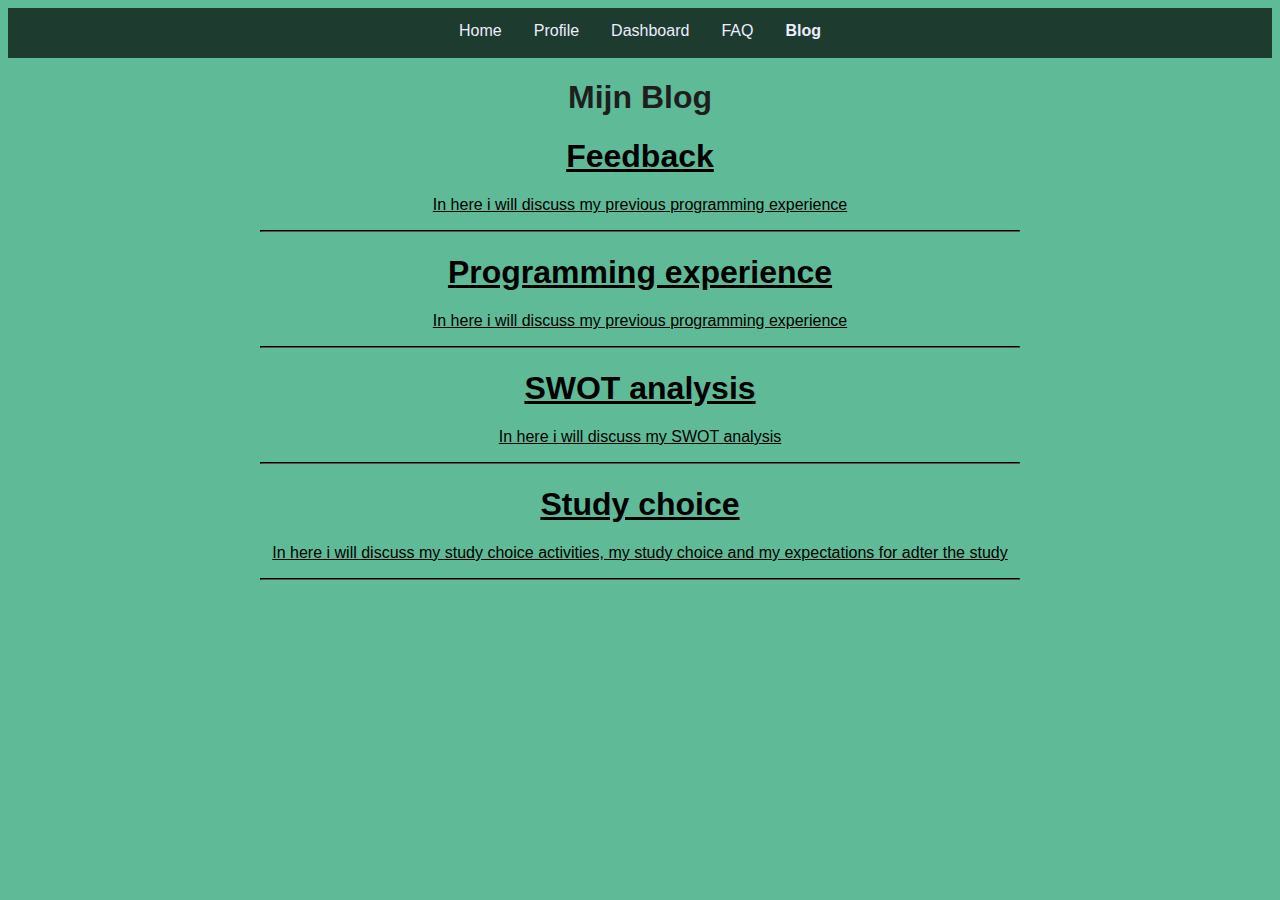
==== blog.html @ 9d6572f4 "Update" ====
<!DOCTYPE html>
<html lang="en">

<head>
    <meta charset="UTF-8">
    <meta name="viewport" content="width=device-width, initial-scale=1.0">
    <meta http-equiv="X-UA-Compatible" content="ie=edge">
    <title>Mijn Blog</title>
    <link rel="stylesheet" href="style.css">
    <link rel="icon" type="image/x-icon" href="fotos/favicon.ico">
</head>

<nav>
    <ul class="nav">
        <li class="nav">
            <a href="/index.html">Home</a>
        </li>
        <li class="nav">
            <a href="/profile.html">Profile</a>
        </li>
        <li class="nav">
            <a href="/dashboard.html">Dashboard</a>
        </li>
        <li class="nav">
            <a href="/faq.html">FAQ</a>
        </li>
        <li class="nav">
            <a class="actief" href="/blog.html">Blog</a>
        </li>
    </ul>
</nav>

<body>
    <h1 class="blog-heading">Mijn Blog</h1>
    <section class="blog-container">

        <a href="posts/feedback.html" class="linkje">
            <div class="blogpost">

                <!-- blog title -->
                <h1 class="blog-title">Feedback</h1>

                <!-- blog description -->
                <p>In here i will discuss my previous programming experience</p>
            </div>
        </a>
        <hr class="hr-line">

        <a href="posts/programming_experience.html" class="linkje">
            <div class="blogpost">

                <!-- blog title -->
                <h1 class="blog-title">Programming experience</h1>

                <!-- blog description -->
                <div class="blog-description">
                    <p>In here i will discuss my previous programming experience</p>
                </div>
            </div>
        </a>
        <hr class="hr-line">

        <a href="posts/swot.html" class="linkje">
            <div class="blogpost">

                <!-- blog title -->
                <h1 class="blog-title">SWOT analysis</h1>

                <!-- blog description -->
                <div class="blog-description">
                    <p>In here i will discuss my SWOT analysis</p>
                </div>
            </div>
        </a>
        <hr class="hr-line">

        <a href="posts/study_choice.html" class="linkje">
            <div class="blogpost">

                <!-- blog title -->
                <h1 class="blog-title">Study choice</h1>

                <!-- blog description -->
                <div class="blog-description">
                    <p>In here i will discuss my study choice activities, my study choice and my expectations for adter
                        the study</p>
                </div>
            </div>
        </a>
        <hr class="hr-line">

</body>

</html>
---- style.css ----
html,
body {
  color: #1e1e1e;
}

body {
  font-family: Arial, Helvetica, sans-serif;
  text-align: center;
  background-color: #5FBB97;
}

nav {
  list-style-type: none;
  margin: 0;
  padding: 0;
  overflow: hidden;
  background-color: #1E3B30;
  color: white;
  outline: none;
}

ul {
  list-style-type: square;
  display: inline-block;
  text-align: left;
}

ol {
  display: inline-block;
  text-align: center;
}

.actief {
  font-weight: bold;
}

li:last-child.nav {
  border-right: none;
}

ul.nav {
  list-style-type: none;
  margin: 0;
  padding: 0;
  overflow: hidden;
  background-color: #1E3B30;
  color: white;
}

li.nav {
  float: left;
}

li.nav a {
  display: block;
  text-align: center;
  padding: 14px 16px;
  text-decoration: none;
}

li.nav a:hover {
  background-color: rgba(17, 17, 17, 0.177);
}

.wrapper .sidebar {
  background-color: #3E7A63;
  position: fixed;
  top: 0;
  left: 0;
  width: 225px;
  height: 100%;
  padding: 20px 10px;
  font-size: 20px;
  display: block;
}

.sidebar a {
  padding: 6px 8px 6px 16px;
  text-decoration: none;
  font-size: 25px;
  color: white;
  display: block;
}

.sidebar a:hover {
  color: #aaaaaa;
}

.faq-heading {
  border-bottom: #777;
  padding: 20px 60px;
}

.faq-container {
  display: flex;
  justify-content: center;
  flex-direction: column;
}

.hr-line {
  width: 60%;
  margin: auto;
  border-color: black;

}

/* Style the buttons that are used to open and close the faq-page body */
.faq-page {
  color: #444;
  cursor: pointer;
  padding: 30px 20px;
  width: 60%;
  border: none;
  outline: none;
  transition: 0.4s;
  margin: auto;
}

.faq-body {
  margin: auto;
  /* text-align: center; */
  width: 50%;
  padding: auto;

}

/* Add a background color to the button if it is clicked on (add the .active class with JS), and when you move the mouse over it (hover) */
.active,
.faq-page:hover {
  background-color: #65C7A2;
}

/* Style the faq-page panel. Note: hidden by default */
.faq-body {
  padding: 0 18px;
  background-color: #5FBB97;
  display: none;
  overflow: hidden;
}

.faq-page:after {
  content: '\02795';
  /* Unicode character for "plus" sign (+) */
  font-size: 13px;
  color: #777;
  float: right;
  margin-left: 5px;
}

.active:after {
  content: "\2796";
  /* Unicode character for "minus" sign (-) */
}

.blog-page:hover {
  background-color: #F9F9F9;
}

div.blogpost {
  width: 100%;
  margin: auto;
}

.blog-page {
  /* background-color: #eee; */
  color: #444;
  cursor: pointer;
  padding: 30px 20px;
  width: 60%;
  border: none;
  outline: none;
  transition: 0.4s;
  margin: auto;
}

a.linkje {
  display: block;
  margin: auto;
  width: 60%;
}

table,
th,
td {
  border: 1px solid;
  border-collapse: collapse;
}

table {
  width: 60%;
  margin: auto;
}

.progress {
  background: rgba(255, 255, 255, 0.1);
  justify-content: flex-start;
  border-radius: 100px;
  align-items: center;
  position: relative;
  padding: 0 5px;
  display: flex;
  height: 40px;
  width: 500px;
  margin: auto;
  text-align: center;
}

.progress-value {
  animation: load 3s normal forwards;
  box-shadow: 0 10px 40px -10px #fff;
  border-radius: 100px;
  background: #fff;
  height: 30px;
  width: 0;
}

@keyframes load {
  0% {
    width: 0;
  }

  100% {
    width: calc(30/60*100%);
  }
}

a:link,
a:visited {
  color: #EEEEFF;
}

.blog-container a {
  color: black;
}

.progressionvalue {
  display: block;
  position: absolute;
  left: 47%;
}
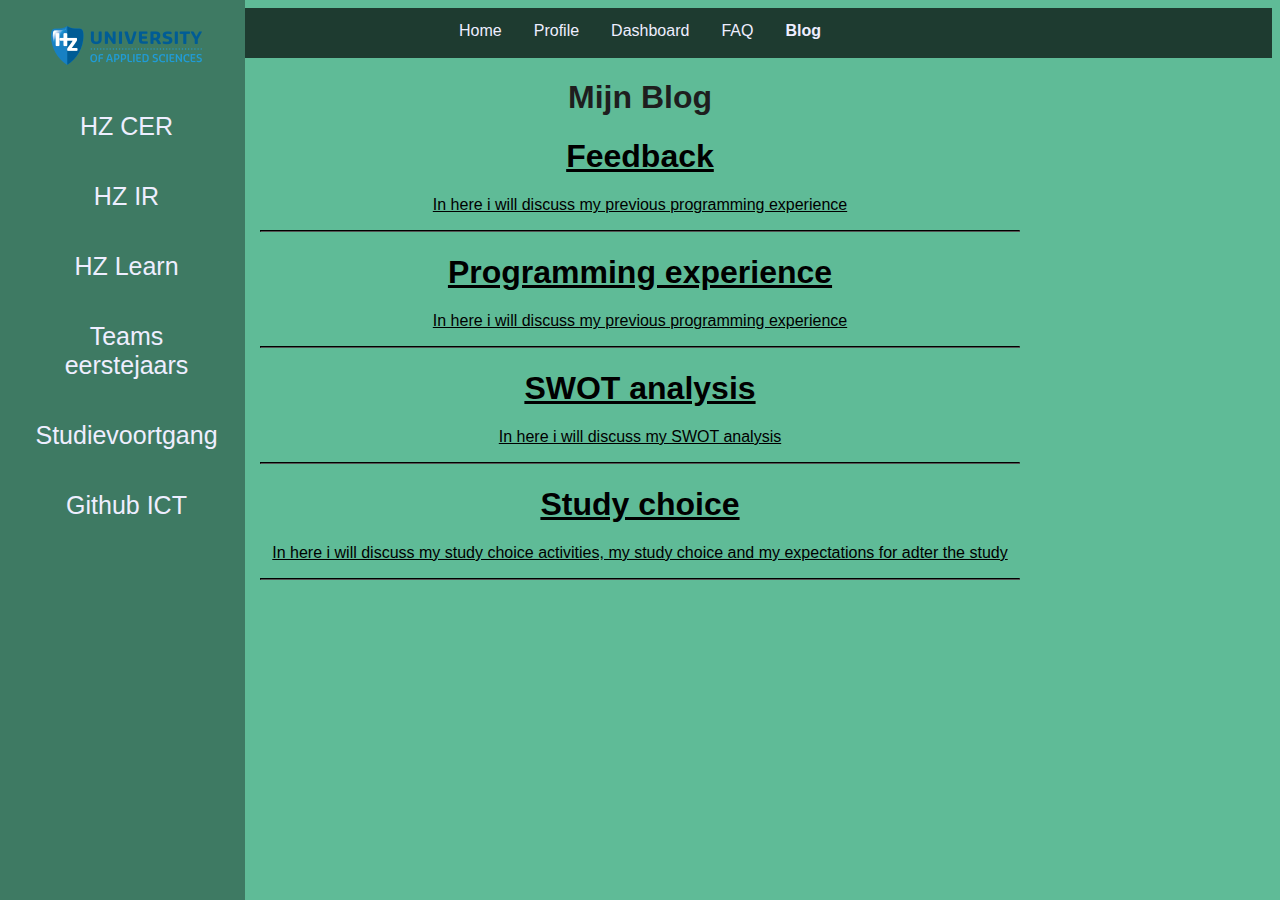
==== commit 5c871328: "Update" ====
--- a/blog.html
+++ b/blog.html
@@ -29,6 +29,30 @@
         </li>
     </ul>
 </nav>
+
+<div class="wrapper">
+    <!--Top menu -->
+    <div class="sidebar">
+        <a href="https://hz.nl/" target="_blank">
+            <img src="fotos/hz-logo.png" alt="HZ logo"> <br><br>
+        </a>
+        <a href="https://hz.nl/uploads/documents/1.4-Over-de-HZ/1.4.3.-Regelingen-en-documenten/EN/6.-Regulations-Study-Programmes/CER-HZ-Bachelor-full-time-2022-2023-DEF-June-13.pdf"
+            target="_blank">HZ CER <br><br>
+        </a>
+        <a href="https://hz.nl/uploads/documents/1.4-Over-de-HZ/1.4.3.-Regelingen-en-documenten/OERS/2022-2023/IR-CER-HZ-B-HBO-ICT-full-time-2022-2023-DEF.pdf"
+            target="_blank">HZ IR <br><br>
+        </a>
+        <a href="https://learn.hz.nl/course/view.php?id=23602#section-0" target="_blank">HZ Learn<br><br>
+        </a>
+        <a href="https://teams.microsoft.com/l/team/19%3a2e2afa0286b04932be16cb8ad2d9d2c0%40thread.skype/conversations?groupId=95bddebc-a340-4d88-81fc-b80e0bfc70c3&tenantId=4c16deb3-342d-4fca-bcd5-b1429308034c"
+            target="_blank">Teams eerstejaars<br><br>
+        </a>
+        <a href="https://hz.osiris-student.nl/#/voortgang/" target="_blank">Studievoortgang<br><br>
+        </a>
+        <a href="https://github.com/HZ-HBO-ICT" target="_blank">Github ICT<br><br>
+        </a>
+    </div>
+</div>
 
 <body>
     <h1 class="blog-heading">Mijn Blog</h1>
@@ -88,7 +112,7 @@
             </div>
         </a>
         <hr class="hr-line">
-
+    </section>
 </body>
 
 </html>--- a/style.css
+++ b/style.css
@@ -220,7 +220,7 @@
   }
 
   100% {
-    width: calc(30/60*100%);
+    width: calc(0/60*100%);
   }
 }
 
@@ -237,4 +237,17 @@
   display: block;
   position: absolute;
   left: 47%;
+}
+
+#dvd {
+  position: absolute;
+  width: 0;
+  height: 0;
+  top: 0;
+  left: 0;
+}
+
+#dvd img {
+  width: 100%;
+  height: 100%;
 }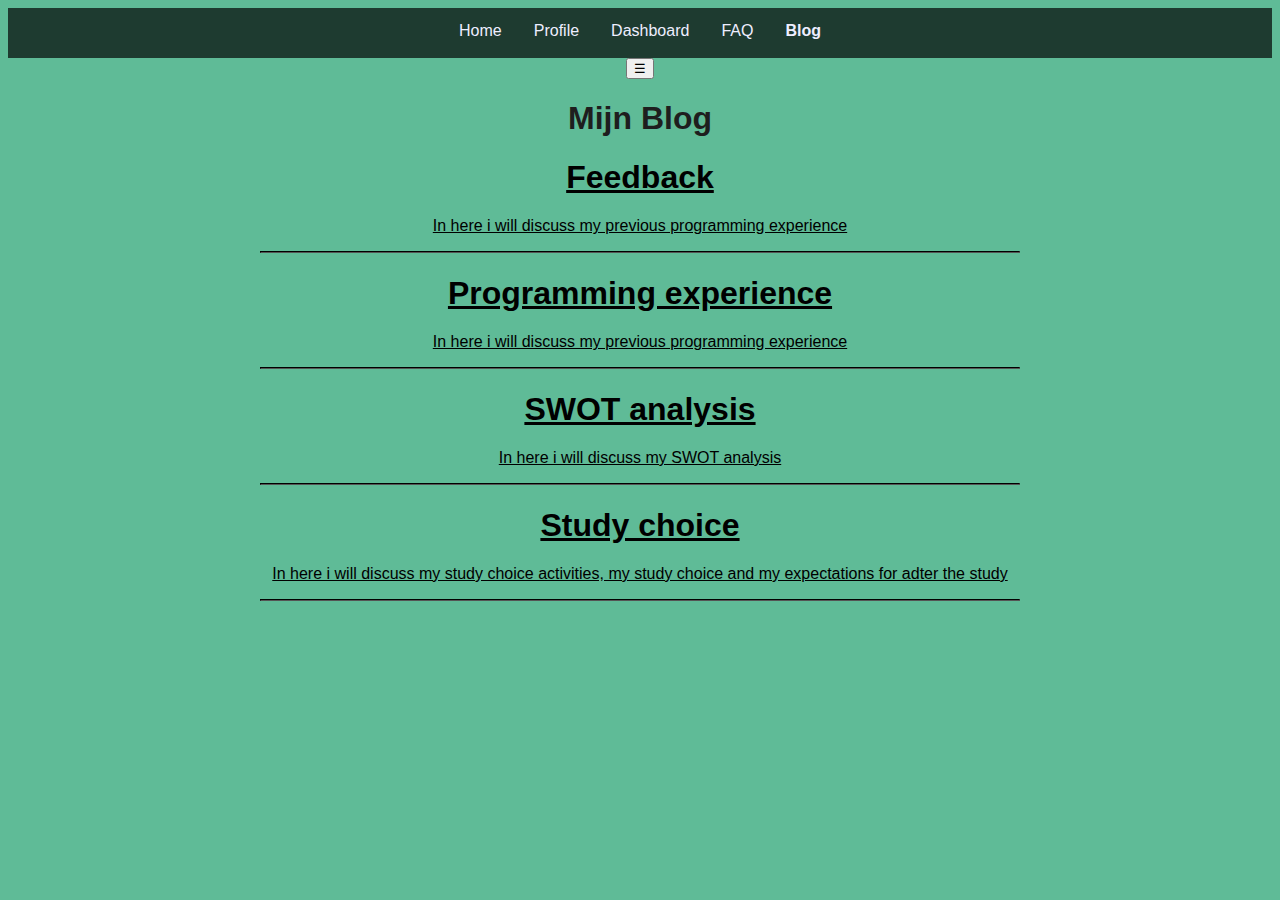
==== commit 1a9897a3: "Update" ====
--- a/blog.html
+++ b/blog.html
@@ -8,6 +8,7 @@
     <title>Mijn Blog</title>
     <link rel="stylesheet" href="style.css">
     <link rel="icon" type="image/x-icon" href="fotos/favicon.ico">
+    <script type="text/javascript" src="sidebar.js"></script>
 </head>
 
 <nav>
@@ -32,7 +33,8 @@
 
 <div class="wrapper">
     <!--Top menu -->
-    <div class="sidebar">
+    <div class="sidebar" id="mySidebar">
+        <button onclick="w3_close()">Close &times;</button>
         <a href="https://hz.nl/" target="_blank">
             <img src="fotos/hz-logo.png" alt="HZ logo"> <br><br>
         </a>
@@ -55,6 +57,7 @@
 </div>
 
 <body>
+    <button class="w3-button w3-teal w3-xlarge" onclick="w3_open()">☰</button>
     <h1 class="blog-heading">Mijn Blog</h1>
     <section class="blog-container">
 
--- a/style.css
+++ b/style.css
@@ -67,17 +67,17 @@
   position: fixed;
   top: 0;
   left: 0;
-  width: 225px;
+  width: 200px;
   height: 100%;
   padding: 20px 10px;
-  font-size: 20px;
-  display: block;
+  font-size: 18px;
+  display: none;
 }
 
 .sidebar a {
   padding: 6px 8px 6px 16px;
   text-decoration: none;
-  font-size: 25px;
+  font-size: 18px;
   color: white;
   display: block;
 }
@@ -237,17 +237,4 @@
   display: block;
   position: absolute;
   left: 47%;
-}
-
-#dvd {
-  position: absolute;
-  width: 0;
-  height: 0;
-  top: 0;
-  left: 0;
-}
-
-#dvd img {
-  width: 100%;
-  height: 100%;
 }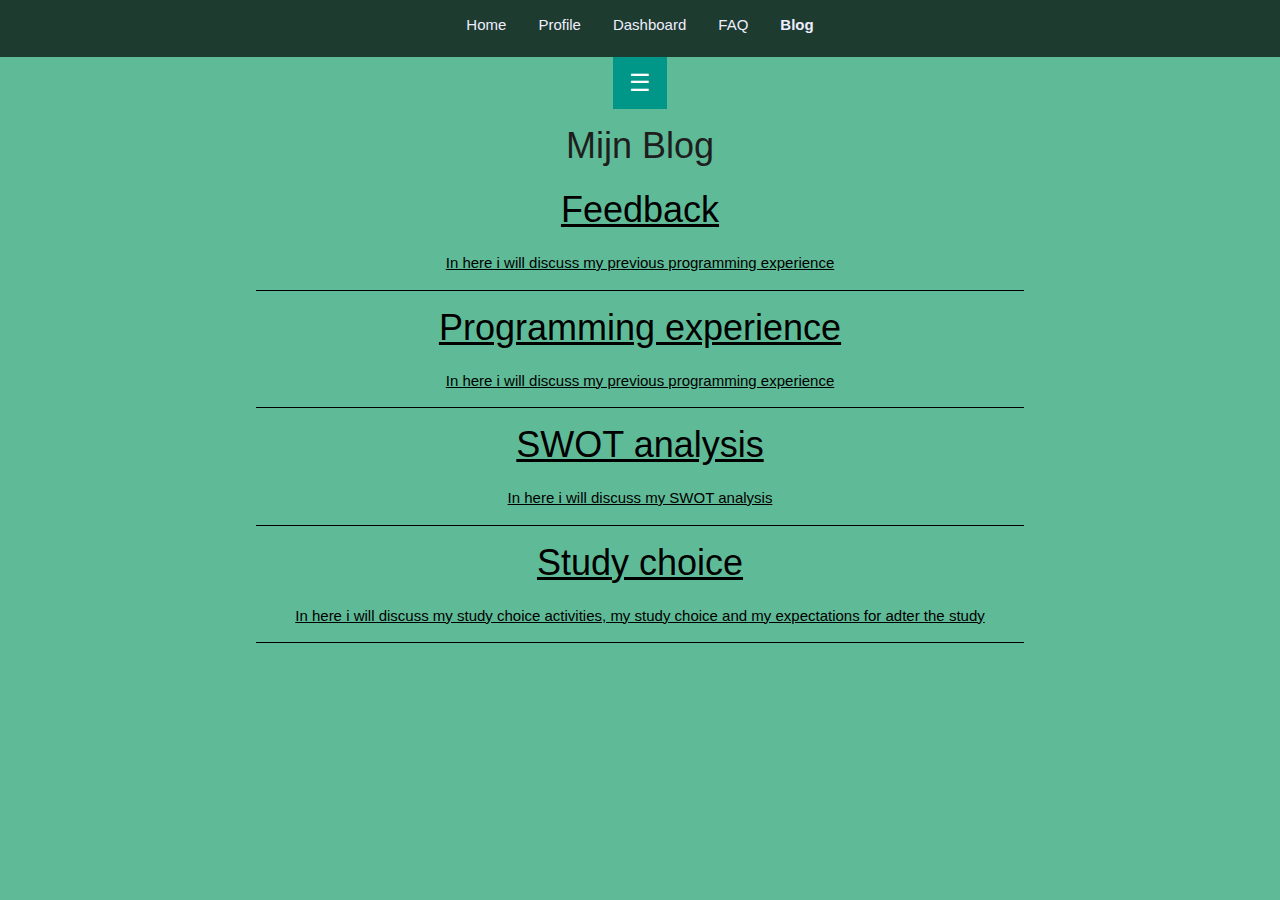
==== commit 7a67a537: "Update" ====
--- a/blog.html
+++ b/blog.html
@@ -7,6 +7,7 @@
     <meta http-equiv="X-UA-Compatible" content="ie=edge">
     <title>Mijn Blog</title>
     <link rel="stylesheet" href="style.css">
+    <link rel="stylesheet" href="https://www.w3schools.com/w3css/4/w3.css">
     <link rel="icon" type="image/x-icon" href="fotos/favicon.ico">
     <script type="text/javascript" src="sidebar.js"></script>
 </head>
@@ -57,7 +58,7 @@
 </div>
 
 <body>
-    <button class="w3-button w3-teal w3-xlarge" onclick="w3_open()">☰</button>
+    <button class="w3-button w3-teal w3-xlarge" onclick="w3_open()" id="knopje">☰</button>
     <h1 class="blog-heading">Mijn Blog</h1>
     <section class="blog-container">
 
--- a/style.css
+++ b/style.css
@@ -237,4 +237,30 @@
   display: block;
   position: absolute;
   left: 47%;
-}+}
+
+.knopje {
+  text-align: left;
+}
+
+.w3-bar .w3-bar-item{padding:8px 16px;float:left;width:auto;border:none;display:block;outline:0}
+.w3-bar-block .w3-bar-item{width:100%;display:block;padding:8px 16px;text-align:left;border:none;white-space:normal;float:none;outline:0}
+.w3-bar-block.w3-center .w3-bar-item{text-align:center}.w3-block{display:block;width:100%}
+
+
+
+.w3-teal,.w3-hover-teal:hover{color:#fff!important;background-color:#009688!important}
+
+.w3-xlarge{font-size:24px!important}.w3-xxlarge{font-size:36px!important}.w3-xxxlarge{font-size:48px!important}.w3-jumbo{font-size:64px!important}
+
+.w3-btn,.w3-button{border:none;display:inline-block;padding:8px 16px;vertical-align:middle;overflow:hidden;text-decoration:none;color:inherit;background-color:inherit;text-align:center;cursor:pointer;white-space:nowrap}
+.w3-btn,.w3-button{-webkit-touch-callout:none;-webkit-user-select:none;-khtml-user-select:none;-moz-user-select:none;-ms-user-select:none;user-select:none}   
+.w3-disabled,.w3-btn:disabled,.w3-button:disabled{cursor:not-allowed;opacity:0.3}.w3-disabled *,:disabled *{pointer-events:none}
+.w3-dropdown-hover:hover > .w3-button:first-child,.w3-dropdown-click:hover > .w3-button:first-child{background-color:#ccc;color:#000}
+.w3-bar-block .w3-dropdown-hover .w3-button,.w3-bar-block .w3-dropdown-click .w3-button{width:100%;text-align:left;padding:8px 16px}
+.w3-bar .w3-button{white-space:normal}
+.w3-dropdown-hover.w3-mobile,.w3-dropdown-hover.w3-mobile .w3-btn,.w3-dropdown-hover.w3-mobile .w3-button,.w3-dropdown-click.w3-mobile,.w3-dropdown-click.w3-mobile .w3-btn,.w3-dropdown-click.w3-mobile .w3-button{width:100%}
+.w3-button:hover{color:#000!important;background-color:#ccc!important}
+.w3-button{
+  text-align: left;
+}
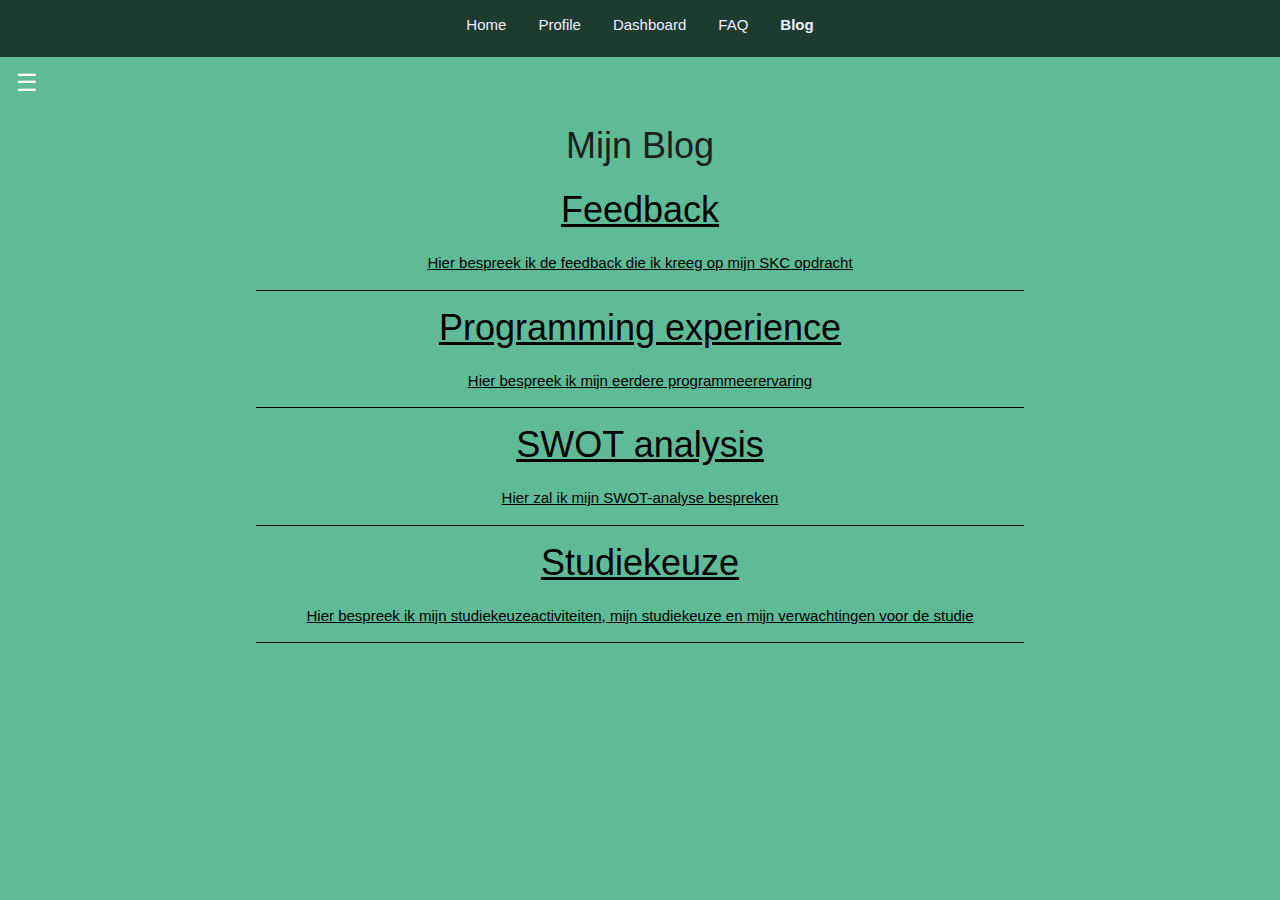
==== commit ff146e68: "Update" ====
--- a/blog.html
+++ b/blog.html
@@ -35,7 +35,7 @@
 <div class="wrapper">
     <!--Top menu -->
     <div class="sidebar" id="mySidebar">
-        <button onclick="w3_close()">Close &times;</button>
+        <button class="w3-knop w4-kleur w3-xgroot" onclick="w3_close()">Close &times;</button>
         <a href="https://hz.nl/" target="_blank">
             <img src="fotos/hz-logo.png" alt="HZ logo"> <br><br>
         </a>
@@ -58,7 +58,7 @@
 </div>
 
 <body>
-    <button class="w3-button w3-teal w3-xlarge" onclick="w3_open()" id="knopje">☰</button>
+    <div class="knop"><button class="knopje w3-knop w3-kleur w3-xgroot" onclick="w3_open()">☰</button></div>
     <h1 class="blog-heading">Mijn Blog</h1>
     <section class="blog-container">
 
@@ -69,7 +69,7 @@
                 <h1 class="blog-title">Feedback</h1>
 
                 <!-- blog description -->
-                <p>In here i will discuss my previous programming experience</p>
+                <p>Hier bespreek ik de feedback die ik kreeg op mijn SKC opdracht</p>
             </div>
         </a>
         <hr class="hr-line">
@@ -82,7 +82,7 @@
 
                 <!-- blog description -->
                 <div class="blog-description">
-                    <p>In here i will discuss my previous programming experience</p>
+                    <p>Hier bespreek ik mijn eerdere programmeerervaring</p>
                 </div>
             </div>
         </a>
@@ -96,7 +96,7 @@
 
                 <!-- blog description -->
                 <div class="blog-description">
-                    <p>In here i will discuss my SWOT analysis</p>
+                    <p>Hier zal ik mijn SWOT-analyse bespreken</p>
                 </div>
             </div>
         </a>
@@ -106,12 +106,11 @@
             <div class="blogpost">
 
                 <!-- blog title -->
-                <h1 class="blog-title">Study choice</h1>
+                <h1 class="blog-title">Studiekeuze</h1>
 
                 <!-- blog description -->
                 <div class="blog-description">
-                    <p>In here i will discuss my study choice activities, my study choice and my expectations for adter
-                        the study</p>
+                    <p>Hier bespreek ik mijn studiekeuzeactiviteiten, mijn studiekeuze en mijn verwachtingen voor de studie</p>
                 </div>
             </div>
         </a>
--- a/style.css
+++ b/style.css
@@ -239,28 +239,20 @@
   left: 47%;
 }
 
-.knopje {
-  text-align: left;
-}
-
-.w3-bar .w3-bar-item{padding:8px 16px;float:left;width:auto;border:none;display:block;outline:0}
-.w3-bar-block .w3-bar-item{width:100%;display:block;padding:8px 16px;text-align:left;border:none;white-space:normal;float:none;outline:0}
-.w3-bar-block.w3-center .w3-bar-item{text-align:center}.w3-block{display:block;width:100%}
-
-
-
-.w3-teal,.w3-hover-teal:hover{color:#fff!important;background-color:#009688!important}
-
-.w3-xlarge{font-size:24px!important}.w3-xxlarge{font-size:36px!important}.w3-xxxlarge{font-size:48px!important}.w3-jumbo{font-size:64px!important}
-
-.w3-btn,.w3-button{border:none;display:inline-block;padding:8px 16px;vertical-align:middle;overflow:hidden;text-decoration:none;color:inherit;background-color:inherit;text-align:center;cursor:pointer;white-space:nowrap}
-.w3-btn,.w3-button{-webkit-touch-callout:none;-webkit-user-select:none;-khtml-user-select:none;-moz-user-select:none;-ms-user-select:none;user-select:none}   
-.w3-disabled,.w3-btn:disabled,.w3-button:disabled{cursor:not-allowed;opacity:0.3}.w3-disabled *,:disabled *{pointer-events:none}
-.w3-dropdown-hover:hover > .w3-button:first-child,.w3-dropdown-click:hover > .w3-button:first-child{background-color:#ccc;color:#000}
-.w3-bar-block .w3-dropdown-hover .w3-button,.w3-bar-block .w3-dropdown-click .w3-button{width:100%;text-align:left;padding:8px 16px}
-.w3-bar .w3-button{white-space:normal}
-.w3-dropdown-hover.w3-mobile,.w3-dropdown-hover.w3-mobile .w3-btn,.w3-dropdown-hover.w3-mobile .w3-button,.w3-dropdown-click.w3-mobile,.w3-dropdown-click.w3-mobile .w3-btn,.w3-dropdown-click.w3-mobile .w3-button{width:100%}
-.w3-button:hover{color:#000!important;background-color:#ccc!important}
-.w3-button{
-  text-align: left;
-}
+.w3-kleur,.w3-hover-kleur:hover{color:#fff!important;background-color:#5FBB97!important}
+.w4-kleur,.w4-hover-kleur:hover{color:#fff!important;background-color:3E7A63!important}
+
+.w3-xgroot{font-size:24px!important}.w3-xxlarge{font-size:36px!important}.w3-xxxlarge{font-size:48px!important}.w3-jumbo{font-size:64px!important}
+
+.w3-btn,.w3-knop{border:none;display:inline-block;padding:8px 16px;vertical-align:middle;overflow:hidden;text-decoration:none;color:inherit;background-color:inherit;text-align:center;cursor:pointer;white-space:nowrap}
+.w3-btn,.w3-knop{-webkit-touch-callout:none;-webkit-user-select:none;-khtml-user-select:none;-moz-user-select:none;-ms-user-select:none;user-select:none}   
+.w3-disabled,.w3-btn:disabled,.w3-knop:disabled{cursor:not-allowed;opacity:0.3}.w3-disabled *,:disabled *{pointer-events:none}
+.w3-dropdown-hover:hover > .w3-knop:first-child,.w3-dropdown-click:hover > .w3-knop:first-child{background-color:#ccc;color:#000}
+.w3-bar-block .w3-dropdown-hover .w3-knop,.w3-bar-block .w3-dropdown-click .w3-knop{width:100%;text-align:left;padding:8px 16px}
+.w3-bar .w3-knop{white-space:normal}
+.w3-dropdown-hover.w3-mobile,.w3-dropdown-hover.w3-mobile .w3-btn,.w3-dropdown-hover.w3-mobile .w3-knop,.w3-dropdown-click.w3-mobile,.w3-dropdown-click.w3-mobile .w3-btn,.w3-dropdown-click.w3-mobile .w3-knop{width:100%}
+.w3-knop:hover{color:#000!important;background-color:#ccc!important}
+
+.knop{
+  text-align:left;
+}
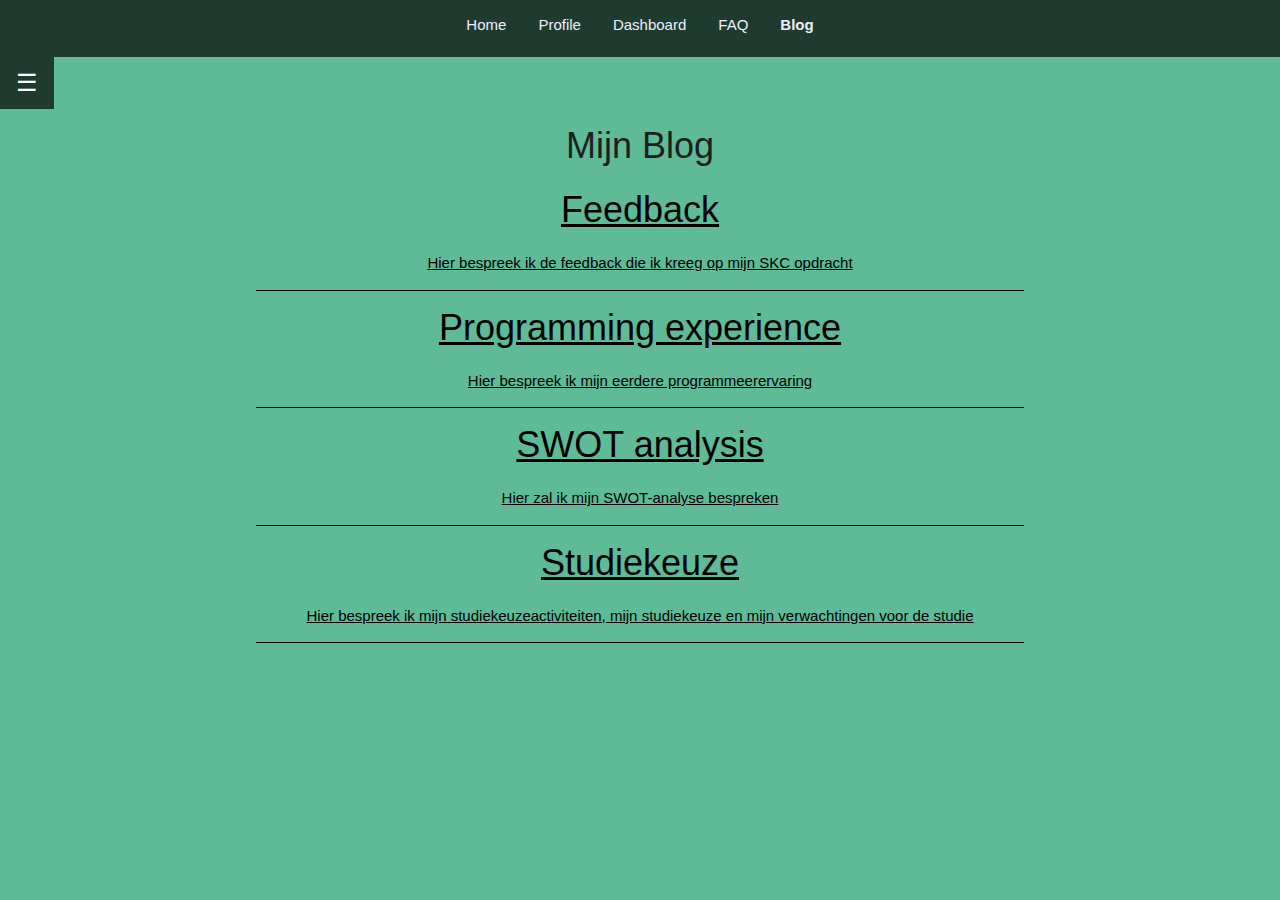
==== commit dcc72202: "Update" ====
--- a/blog.html
+++ b/blog.html
@@ -3,6 +3,9 @@
 
 <head>
     <meta charset="UTF-8">
+    <meta name="description" content="Blogpagina met links naar losse blogs">
+    <meta name="keywords" content="HTML, CSS, JavaScript, Website, PCO">
+    <meta name="author" content="Hugo van de Velde">
     <meta name="viewport" content="width=device-width, initial-scale=1.0">
     <meta http-equiv="X-UA-Compatible" content="ie=edge">
     <title>Mijn Blog</title>
--- a/style.css
+++ b/style.css
@@ -239,8 +239,8 @@
   left: 47%;
 }
 
-.w3-kleur,.w3-hover-kleur:hover{color:#fff!important;background-color:#5FBB97!important}
-.w4-kleur,.w4-hover-kleur:hover{color:#fff!important;background-color:3E7A63!important}
+.w3-kleur,.w3-hover-kleur:hover{color:#fff!important;background-color:#1E3B30!important}
+.w4-kleur,.w4-hover-kleur:hover{color:#fff!important;background-color:#3E7A63!important}
 
 .w3-xgroot{font-size:24px!important}.w3-xxlarge{font-size:36px!important}.w3-xxxlarge{font-size:48px!important}.w3-jumbo{font-size:64px!important}
 
